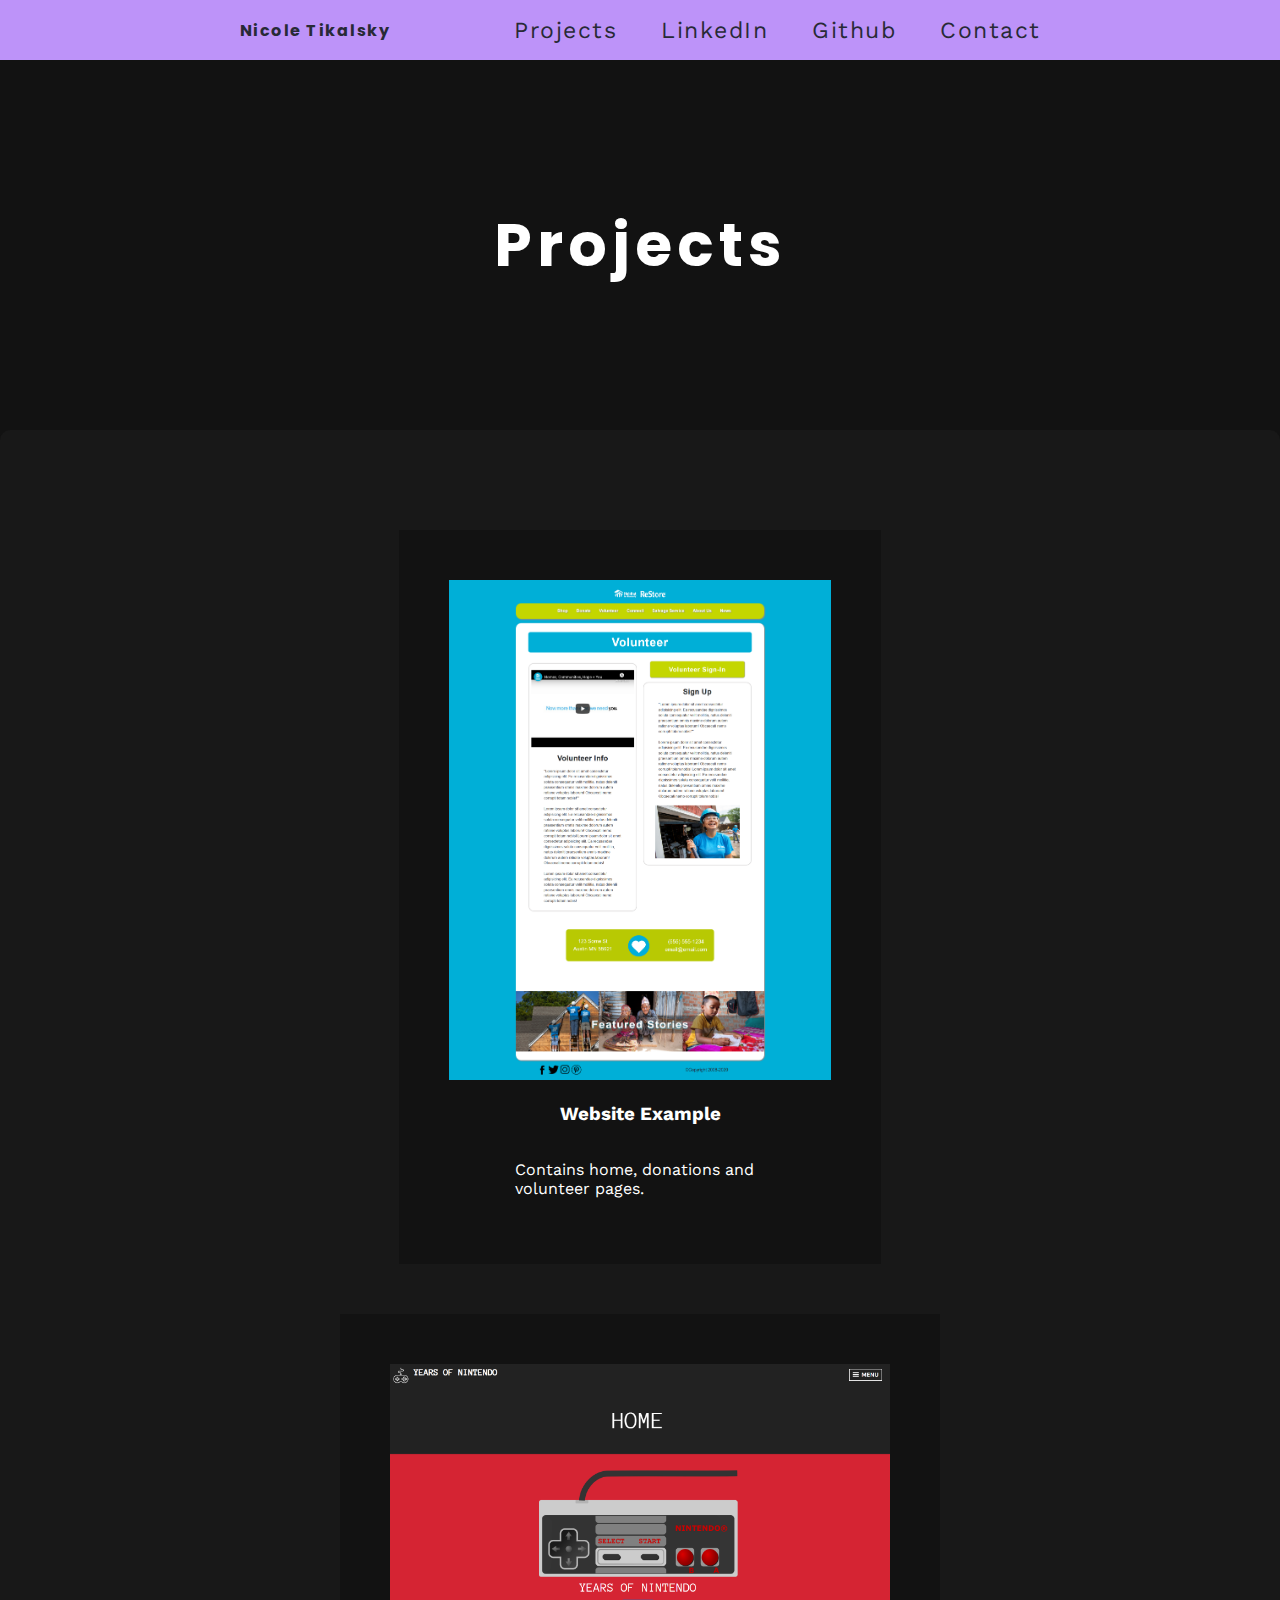
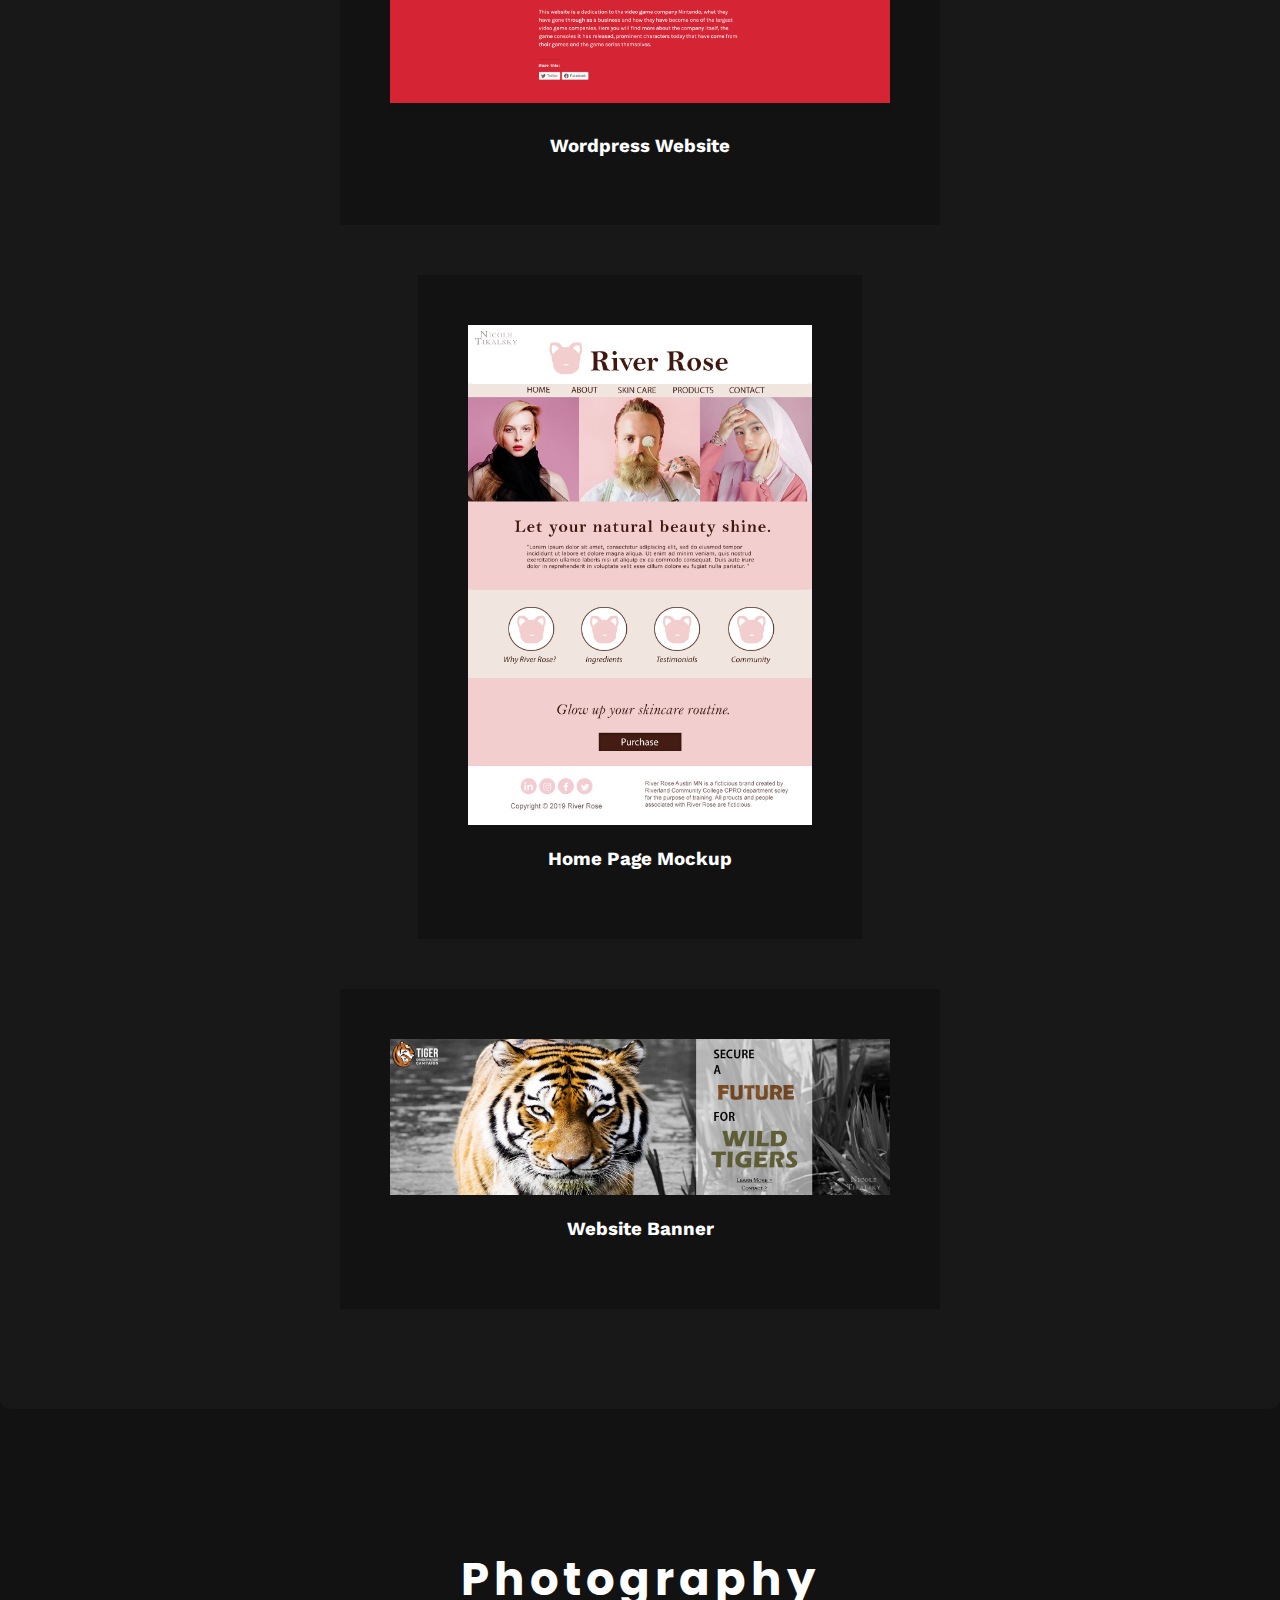
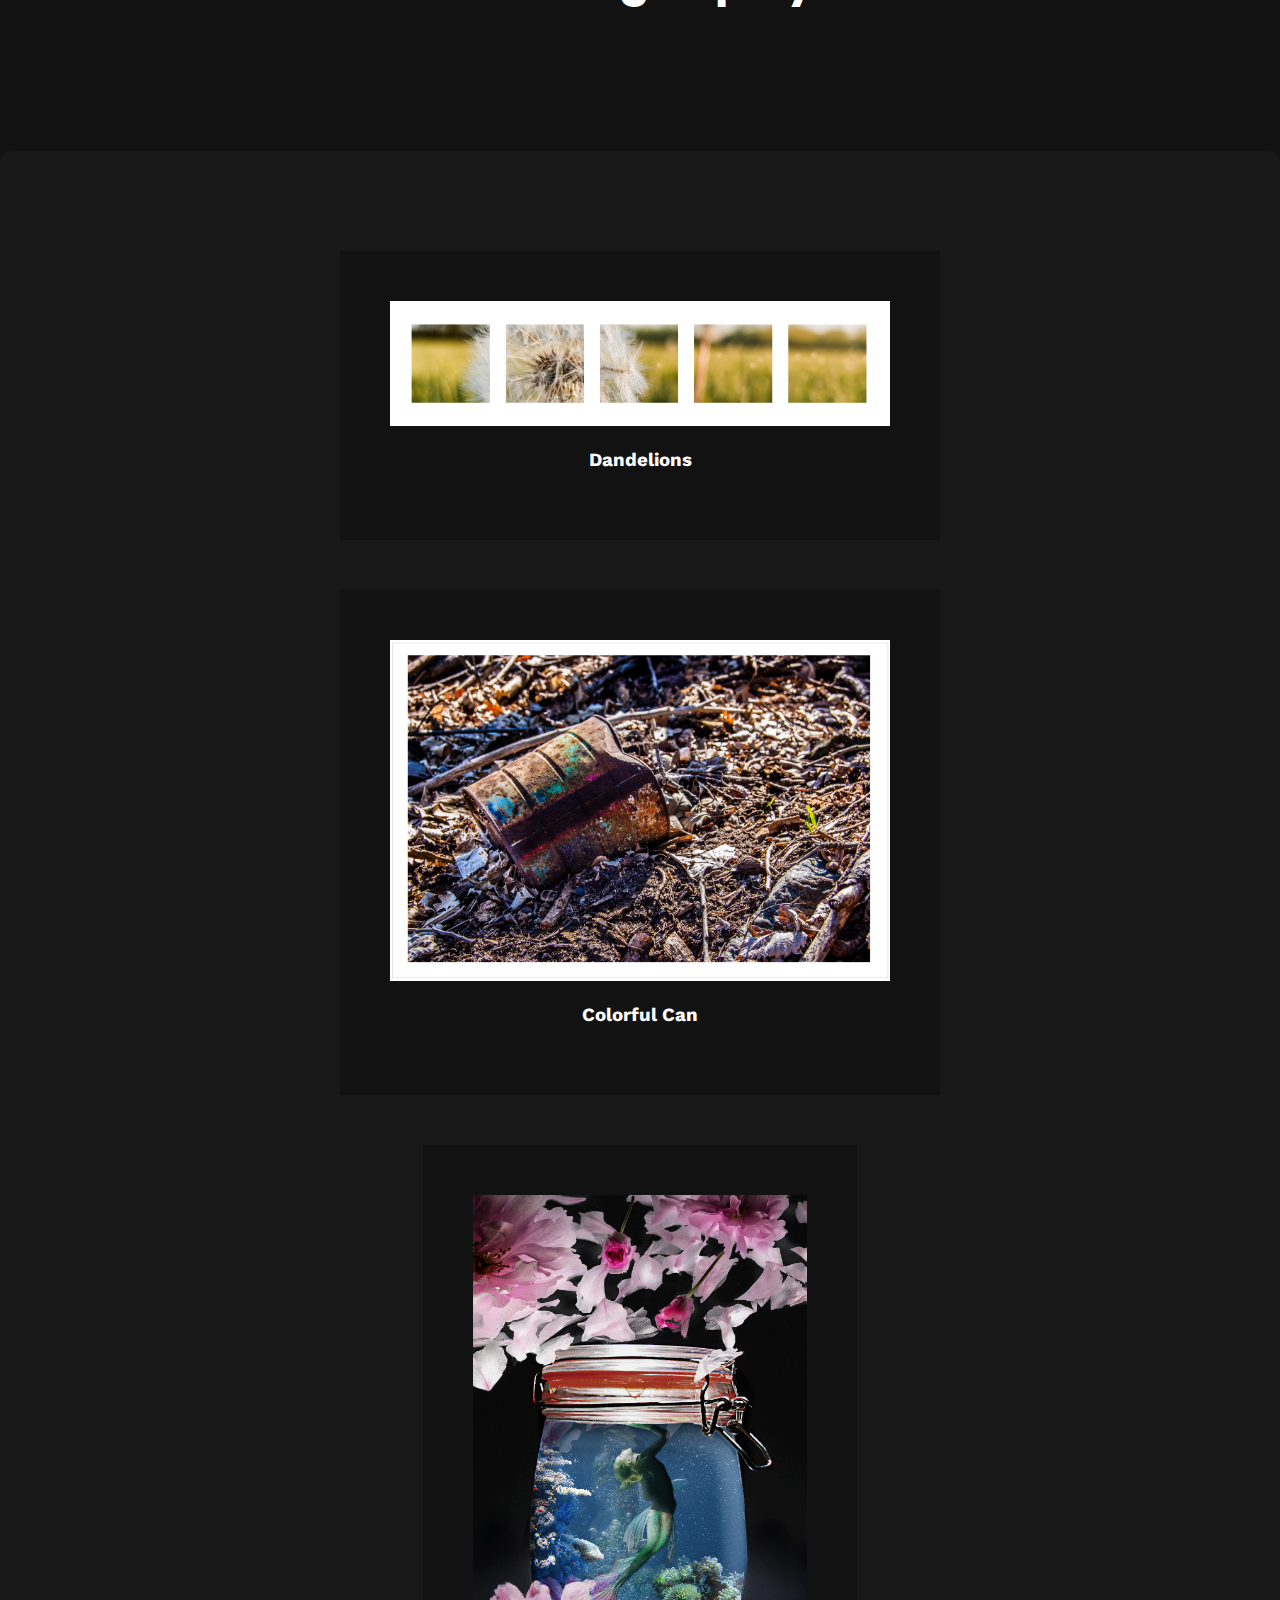
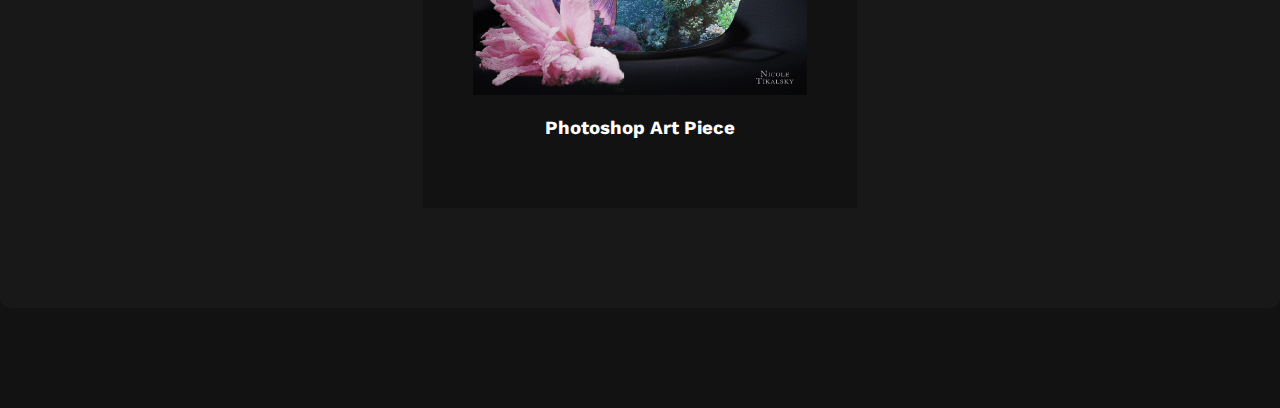
==== projects.html @ d0b8302c "Add files via upload" ====
﻿<!DOCTYPE html>

<html lang="en" xmlns="http://www.w3.org/1999/xhtml">

<head>
    <meta charset="utf-8" />
    <link rel="stylesheet" href="style.css">
    <link rel="stylesheet" href="https://fonts.googleapis.com/css?family=Poppins|Work+Sans">
    <title>Projects</title>
</head>

<body>

    <!--navbar-->
    <div id="nav">
        <div class="blnk1"></div>
        <div class="nicole"><a href="home.html">Nicole Tikalsky</a></div>
        <div class="navbar"><a href="projects.html">Projects</a>
        <a href="https://linkedin.com/in/ntikalsky">LinkedIn</a>
        <a href="https://github.com/ntikalsky">Github</a>
        <a href="mailto:nicole0596@outlook.com">Contact</a></div>
        <div class="blnk1"></div>
    </div>

    <div id="wrapper">

        <span class="title"><h1>Projects</h1></span>
        <div class="project_container">
            <!--Website examples-->
            <span class="restore">
                <a href="https://ntikalsky.github.io/habitat-website/"><img src="images/volunteers.png" alt="habitat example website"></a>
                <h3>Website Example</h3>
                <p>Contains home, donations and volunteer pages.</p>
            </span>

            <span class="wordpress">
                <a href="https://ntikalsky821853188.wordpress.com"><img src="images/wordpress.png" alt="wordpress website"></a>
                <h3>Wordpress Website</h3>
            </span>

            <span class ="riverrose">
                <a href="images/RiverRose.jpg"><img src="images/RiverRose.jpg" alt="home page mockup"></a>
                <h3>Home Page Mockup</h3>
            </span>

            <span class="herobanner">
                <a href="images/Website_HeroBanner.jpg"><img src="images/Website_HeroBanner.jpg" alt="hero banner for website"></a>
                <h3>Website Banner</h3>
            </span>

        </div>
            <!--Photography-->
            <span class="title"><h2>Photography</h2></span>
                <div class="project_container">

                    <span class="dandelions">
                        <a href="images/photography_2.png"><img src="images/photography_2.png" alt="photo of dandelions"></a>
                        <h3>Dandelions</h3>
                    </span>

                    <span class="can">
                        <a href="images/photography_1.png"><img src="images/photography_1.png" alt="photo of a tin can"></a>
                        <h3>Colorful Can</h3>
                    </span>

                    <span class="photoshop_art">
                        <a href="images/photoshop_piece.jpg"><img src="images/photoshop_piece.jpg" alt="photoshop art piece"></a>
                        <h3>Photoshop Art Piece</h3>
                    </span>

                </div>

    </div>

</body>
<footer></footer>
</html>
---- style.css ----
body{
    background-color: #121212;
    color: #FFF;
    padding-bottom: 100px;
    font-family: "Work Sans", Helvetica, sans-serif;
    margin: 0;
    padding: 0;
}

a {
    text-decoration: none;
    color: #282a36;
}

a:hover{
    color: #8be9fd;
}

/*navbar*/
#nav{
    display: flex;
    flex-direction: row;
    align-items: center;
    flex-wrap: wrap;
}

#nav{
    background-color: #bd93f9;
    height: 60px;
    font-family: Work Sans;
    letter-spacing: 1.5px;
}

.navbar{
    word-spacing: 1.5em;
    font-size: 23px;
}

.nicole{
    flex: 1;
    font-family: Poppins;
    font-size: 16px;
    font-weight: bold;
    padding-right: 35px;
}

/*mobile navbar*/
@media (max-width: 900px)
{
    #nav{
        display: flex;
        flex-direction: column;
    }
}

#wrapper{
    display: flex;
    flex-direction: column;
    align-items: center;
    flex: 1;
}

#introflex{
    display: flex;
    flex-direction: row;
}

#intro{
    display: flex;
    padding-top: 100px;
    padding-bottom: 100px;
    padding-left: 50px;
    padding-right: 50px;
    flex-direction: column;
    flex: 0 1 500px;
}

#intro > h1{
    font-family: Poppins;
    font-weight: 800;
    letter-spacing: 4px;
    font-size: 50px;
}

#intro > h1 > b{
    color:#8be9fd;
}

#intro > a:hover{
    color:#8be9fd;
}

#intro > a{
    font-family: Helvetica;
    font-weight: bolder;
    color:#bd93f9;
}

.blnk1{
    flex: 1;
}

.blnk2{
    flex: 2;
}

#skillflex{
    display: flex;
    flex-direction: row;
    align-items: center;
    justify-content: center;
    width: 100%;
    padding-top: 20px;
    flex-wrap: wrap;
    gap: 90px;
}

#jobs{
    display: flex;
    flex-direction: column;
    align-items: center;
    flex: 0 2 1;
    background-color: #181818;
    padding: 50px;
    border-radius: 10px;
}

#jobs > h3{
    font-family: Poppins;
    letter-spacing: 4px;
    font-size: 25px;
    color: #6272a4;
    background-color: #121212;
    width: 100%;
    text-align: center;
}

#skills{
    display: flex;
    flex: 0 1 1;
    height: 650px;
    background-color: #181818;
    border-radius: 10px;
    align-items: center;
    padding: 30px;
    padding-right: 65px;
}

#skills > ul{

    list-style-type: none;
    line-height: 3ex;
}

#skills > ul > h3{
    font-family: Poppins;
    letter-spacing: 4px;
    font-size: 25px;
    color: #6272a4;
    text-align: center;
    background-color: #121212;
    width: 110%;
    height: 30px;
    padding-top: 7px;
}

.imgbanner{
    display: flex;
    flex-wrap: wrap;
    width: 100%;
    justify-content: center;
    align-items: center;
    background-color: #282a36;
    gap: 100px;
    padding-top: 50px;
    padding-bottom: 30px;
}

.homerestore, .homeriver, .homewordpress{
    display: flex;
    flex-direction: column;
    flex-wrap: wrap;
    align-items: center;
    justify-content: center;
}

#jobs > p{
    text-align: center;
    line-height: 3ex;
}

ul {
    list-style-type: circle;
}

.project_container{
    display: flex;
    flex-direction: row;
    flex-wrap: wrap;
    justify-content: center;
    align-items: center;
    gap: 50px;
    padding: 100px;
    background-color: #181818;
    border-radius: 10px;
}

img{
    max-width: 500px;
    max-height: 500px;
}

.restore, .wordpress, .riverrose, .photoshop_art, .herobanner, .dandelions, .can{
    display: flex;
    flex-direction: column;
    flex-wrap: wrap;
    background-color: #121212;
    padding: 50px;
    align-items: center;
    justify-content: center;
}

.restore > p, .wordpress > p, .riverrose > p, .photoshop_art > p, .herobanner > p, .dandelions > p, .can > p{
    max-width: 250px;
}

.title{
    font-family: Poppins;
    font-weight: 800;
    letter-spacing: 5px;
    font-size: 30px;
    padding: 100px;
    text-align: center;
}

footer{
    padding: 50px;
}
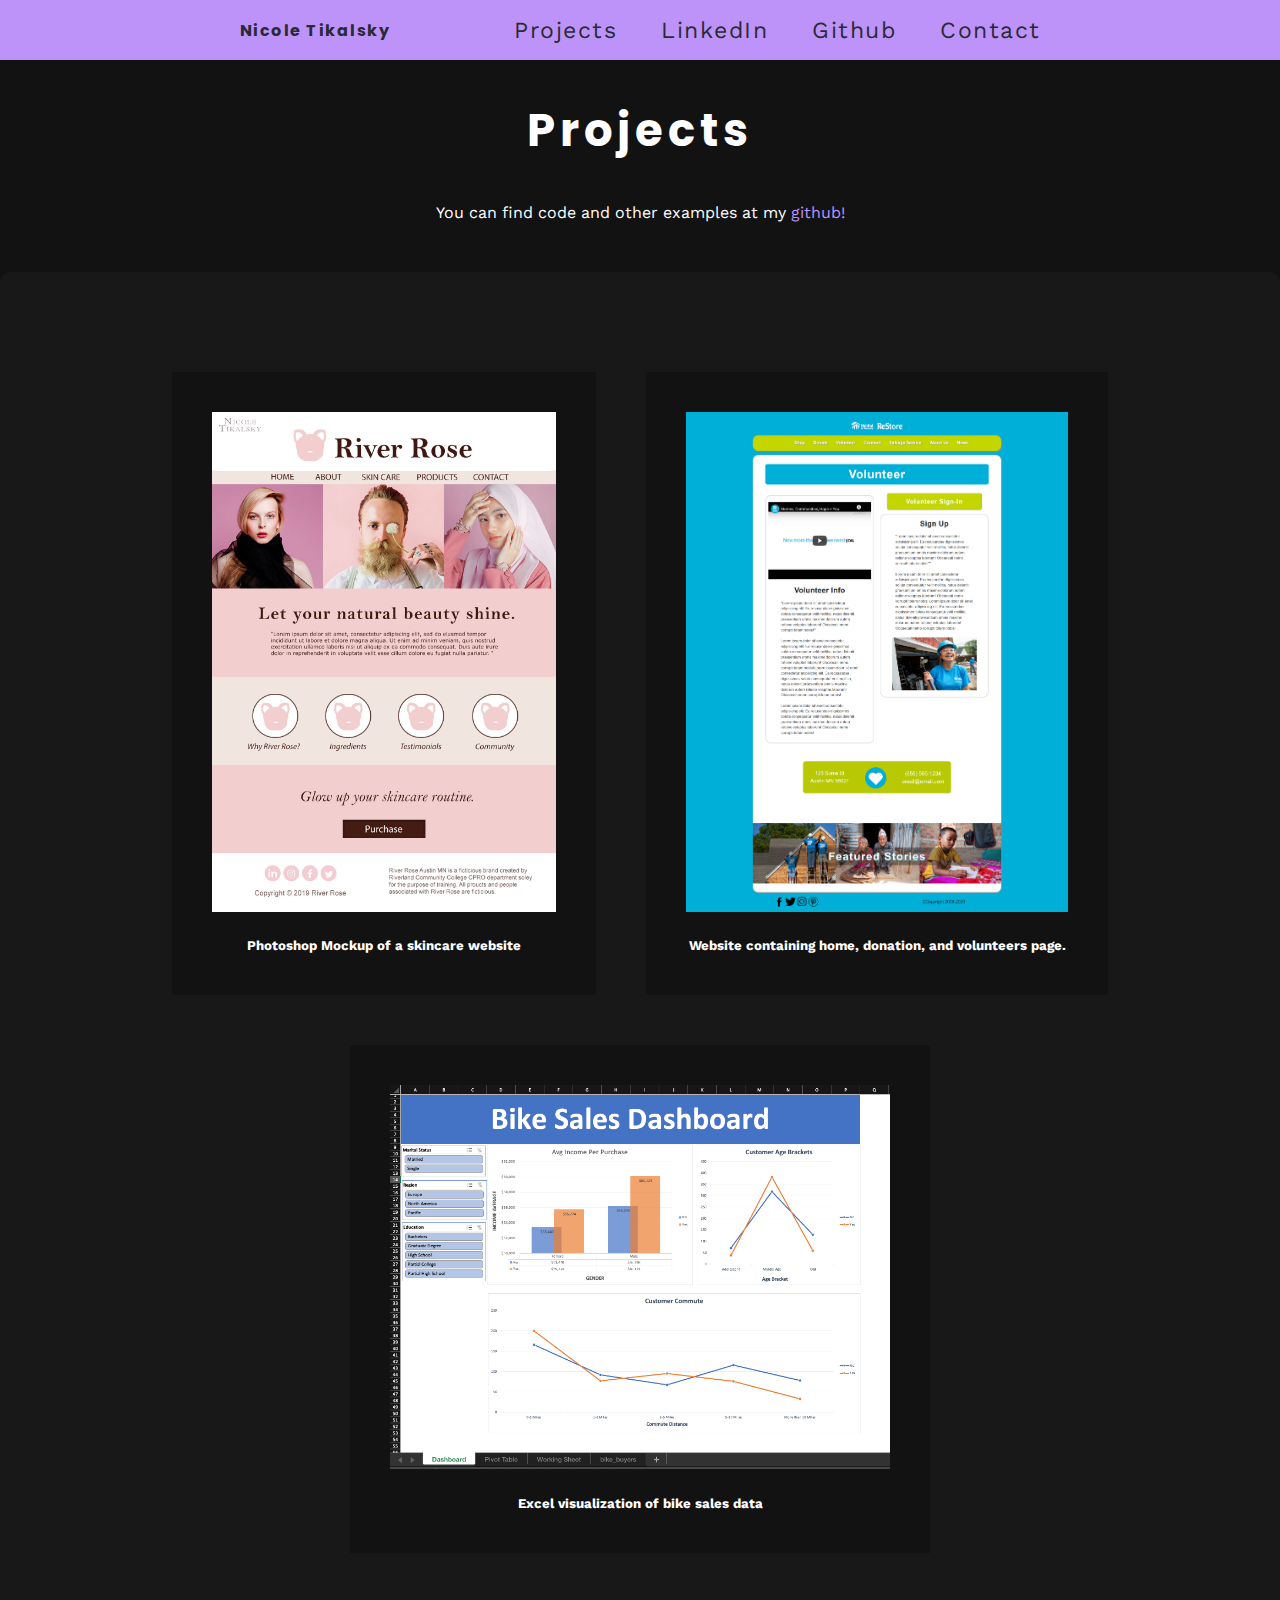
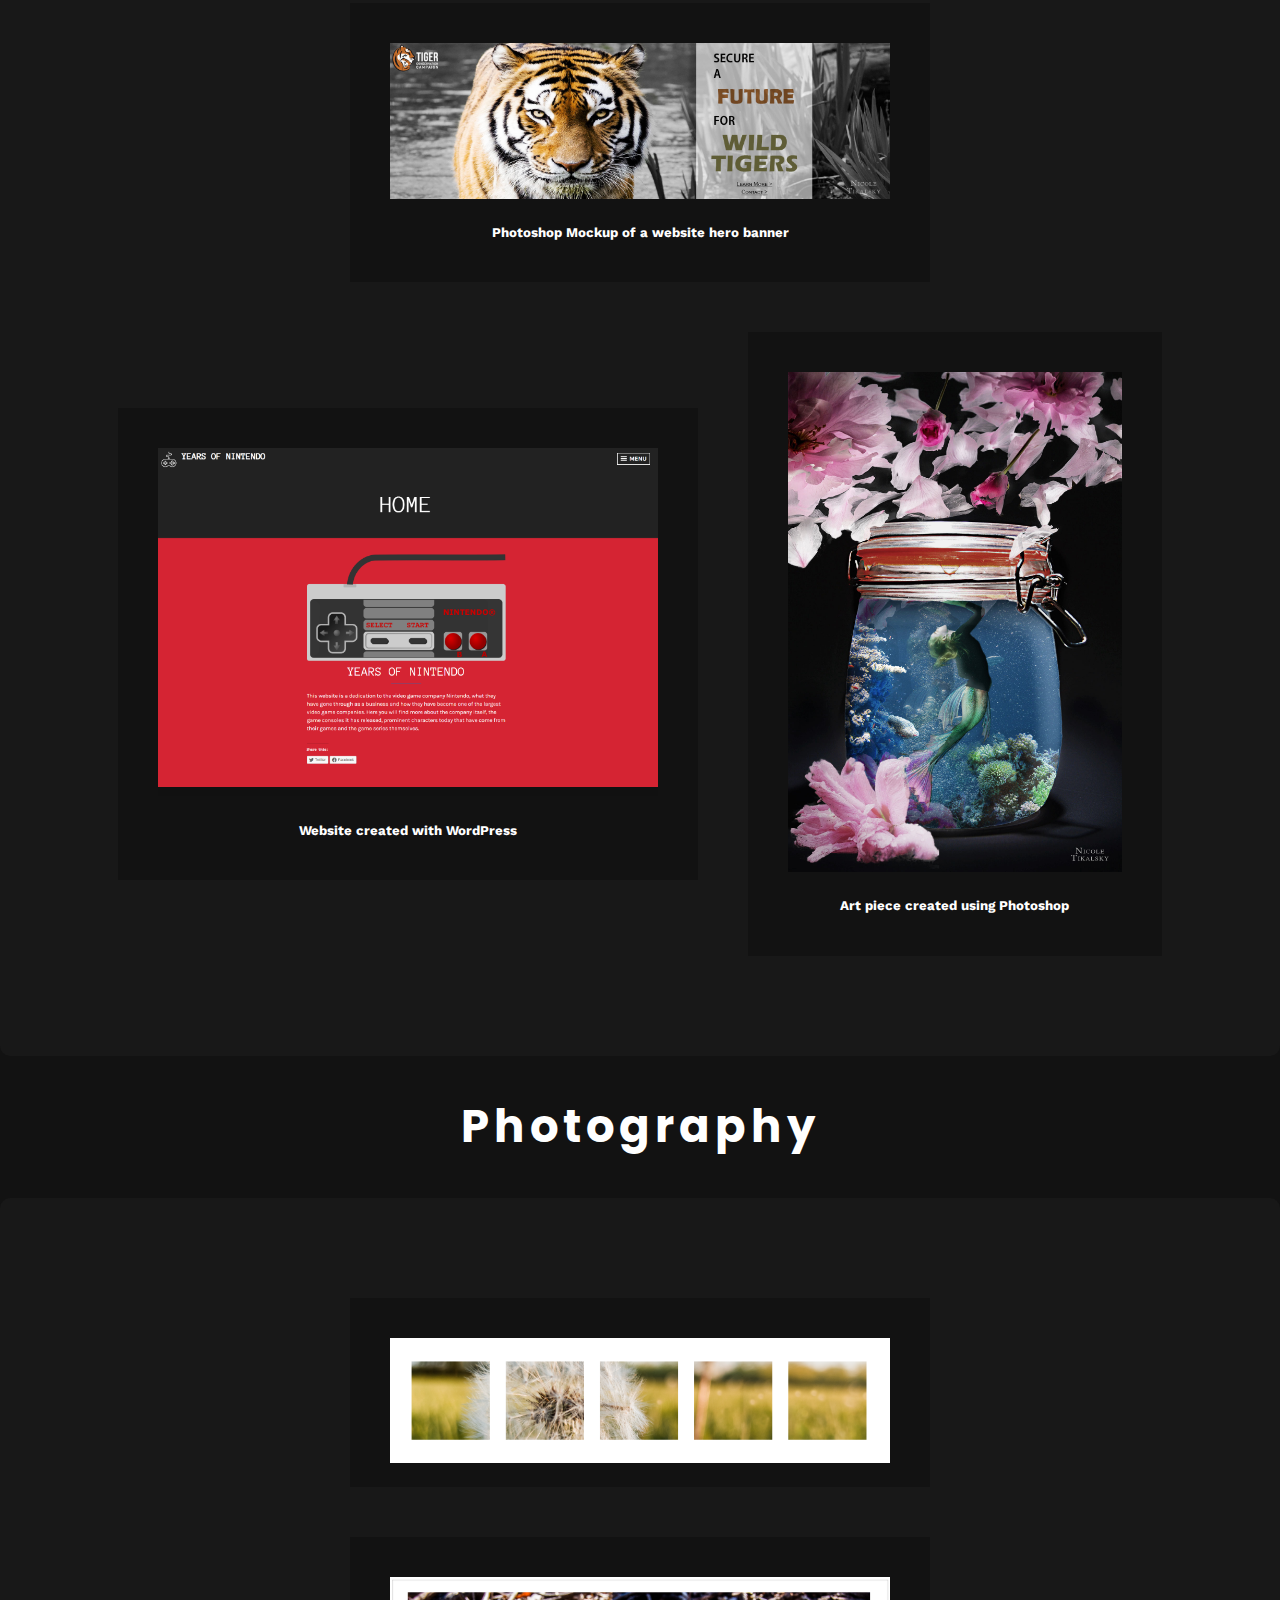
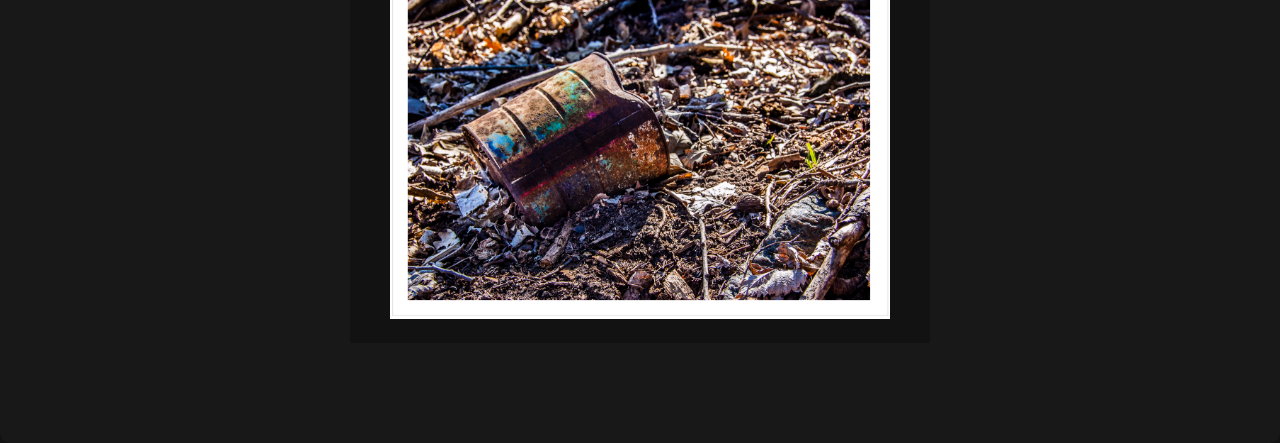
==== commit 72f16018: "Small redesign of home page & added projects" ====
--- a/projects.html
+++ b/projects.html
@@ -14,7 +14,7 @@
     <!--navbar-->
     <div id="nav">
         <div class="blnk1"></div>
-        <div class="nicole"><a href="home.html">Nicole Tikalsky</a></div>
+        <div class="nicole"><a href="index.html">Nicole Tikalsky</a></div>
         <div class="navbar"><a href="projects.html">Projects</a>
         <a href="https://linkedin.com/in/ntikalsky">LinkedIn</a>
         <a href="https://github.com/ntikalsky">Github</a>
@@ -24,48 +24,52 @@
 
     <div id="wrapper">
 
-        <span class="title"><h1>Projects</h1></span>
+        <span class="title"><h2>Projects</h2></span>
+        <span class="git">You can find code and other examples at my <a href="https://github.com/ntikalsky">github!</a></span>
         <div class="project_container">
             <!--Website examples-->
+            <span class ="riverrose">
+                <a href="images/RiverRose.jpg"><img src="images/RiverRose.jpg" alt="home page mockup"></a>
+                <h5>Photoshop Mockup of a skincare website</h5>
+            </span>
+
             <span class="restore">
                 <a href="https://ntikalsky.github.io/habitat-website/"><img src="images/volunteers.png" alt="habitat example website"></a>
-                <h3>Website Example</h3>
-                <p>Contains home, donations and volunteer pages.</p>
+                <h5>Website containing home, donation, and volunteers page.</h5>
+            </span>
+
+            <span class="excelbike">
+                <a href="https://github.com/ntikalsky/Portfolio-Projects/blob/main/Excel/Bike%20sales%20dashboard.xlsx"><img src="images/bikesalesEXCEL.png" alt="Excel sheet of bike sales data"></a>
+                <h5>Excel visualization of bike sales data</h5>
+            </span>
+
+            <span class="herobanner">
+                <a href="images/Website_HeroBanner.jpg"><img src="images/Website_HeroBanner.jpg" alt="hero banner for website"></a>
+                <h5>Photoshop Mockup of a website hero banner</h5>
             </span>
 
             <span class="wordpress">
                 <a href="https://ntikalsky821853188.wordpress.com"><img src="images/wordpress.png" alt="wordpress website"></a>
-                <h3>Wordpress Website</h3>
+                <h5>Website created with WordPress</h5>
             </span>
 
-            <span class ="riverrose">
-                <a href="images/RiverRose.jpg"><img src="images/RiverRose.jpg" alt="home page mockup"></a>
-                <h3>Home Page Mockup</h3>
-            </span>
-
-            <span class="herobanner">
-                <a href="images/Website_HeroBanner.jpg"><img src="images/Website_HeroBanner.jpg" alt="hero banner for website"></a>
-                <h3>Website Banner</h3>
+            <span class="photoshop_art">
+                <a href="images/photoshop_piece.jpg"><img src="images/photoshop_piece.jpg" alt="photoshop art piece"></a>
+                <h5>Art piece created using Photoshop</h5>
             </span>
 
         </div>
+
             <!--Photography-->
             <span class="title"><h2>Photography</h2></span>
                 <div class="project_container">
 
                     <span class="dandelions">
                         <a href="images/photography_2.png"><img src="images/photography_2.png" alt="photo of dandelions"></a>
-                        <h3>Dandelions</h3>
                     </span>
 
                     <span class="can">
                         <a href="images/photography_1.png"><img src="images/photography_1.png" alt="photo of a tin can"></a>
-                        <h3>Colorful Can</h3>
-                    </span>
-
-                    <span class="photoshop_art">
-                        <a href="images/photoshop_piece.jpg"><img src="images/photoshop_piece.jpg" alt="photoshop art piece"></a>
-                        <h3>Photoshop Art Piece</h3>
                     </span>
 
                 </div>
@@ -74,4 +78,4 @@
 
 </body>
 <footer></footer>
-</html>+</html>
--- a/style.css
+++ b/style.css
@@ -68,7 +68,7 @@
 #intro{
     display: flex;
     padding-top: 100px;
-    padding-bottom: 100px;
+    padding-bottom: 80px;
     padding-left: 50px;
     padding-right: 50px;
     flex-direction: column;
@@ -167,13 +167,14 @@
 .imgbanner{
     display: flex;
     flex-wrap: wrap;
+    flex-direction: column;
     width: 100%;
     justify-content: center;
     align-items: center;
     background-color: #282a36;
     gap: 100px;
     padding-top: 50px;
-    padding-bottom: 30px;
+    padding-bottom: 50px;
 }
 
 .homerestore, .homeriver, .homewordpress{
@@ -182,6 +183,7 @@
     flex-wrap: wrap;
     align-items: center;
     justify-content: center;
+    padding-top: 0;
 }
 
 #jobs > p{
@@ -210,18 +212,15 @@
     max-height: 500px;
 }
 
-.restore, .wordpress, .riverrose, .photoshop_art, .herobanner, .dandelions, .can{
-    display: flex;
-    flex-direction: column;
-    flex-wrap: wrap;
-    background-color: #121212;
-    padding: 50px;
-    align-items: center;
-    justify-content: center;
-}
-
-.restore > p, .wordpress > p, .riverrose > p, .photoshop_art > p, .herobanner > p, .dandelions > p, .can > p{
-    max-width: 250px;
+.restore, .wordpress, .riverrose, .photoshop_art, .herobanner, .dandelions, .can, .excelbike{
+    display: flex;
+    flex-direction: column;
+    flex-wrap: wrap;
+    background-color: #121212;
+    padding: 40px;
+    padding-bottom: 20px;
+    align-items: center;
+    justify-content: center;
 }
 
 .title{
@@ -229,10 +228,37 @@
     font-weight: 800;
     letter-spacing: 5px;
     font-size: 30px;
-    padding: 100px;
-    text-align: center;
-}
-
-footer{
-    padding: 50px;
-}
+}
+
+.git{
+    padding-bottom: 50px;
+}
+
+.git > a{
+    color:#bd93f9;
+}
+
+.git > a:hover{
+    color: #8be9fd;
+}
+
+.title, .git{
+    text-align: center;
+}
+
+.resume{
+    font-family: Poppins;
+    font-weight: 700;
+    letter-spacing: 2px;
+    font-size: 20px;
+    text-align: center;
+}
+
+.resume > a{
+    color:#FFF;
+}
+
+.resume > a:hover{
+    color: #8be9fd;
+}
+
